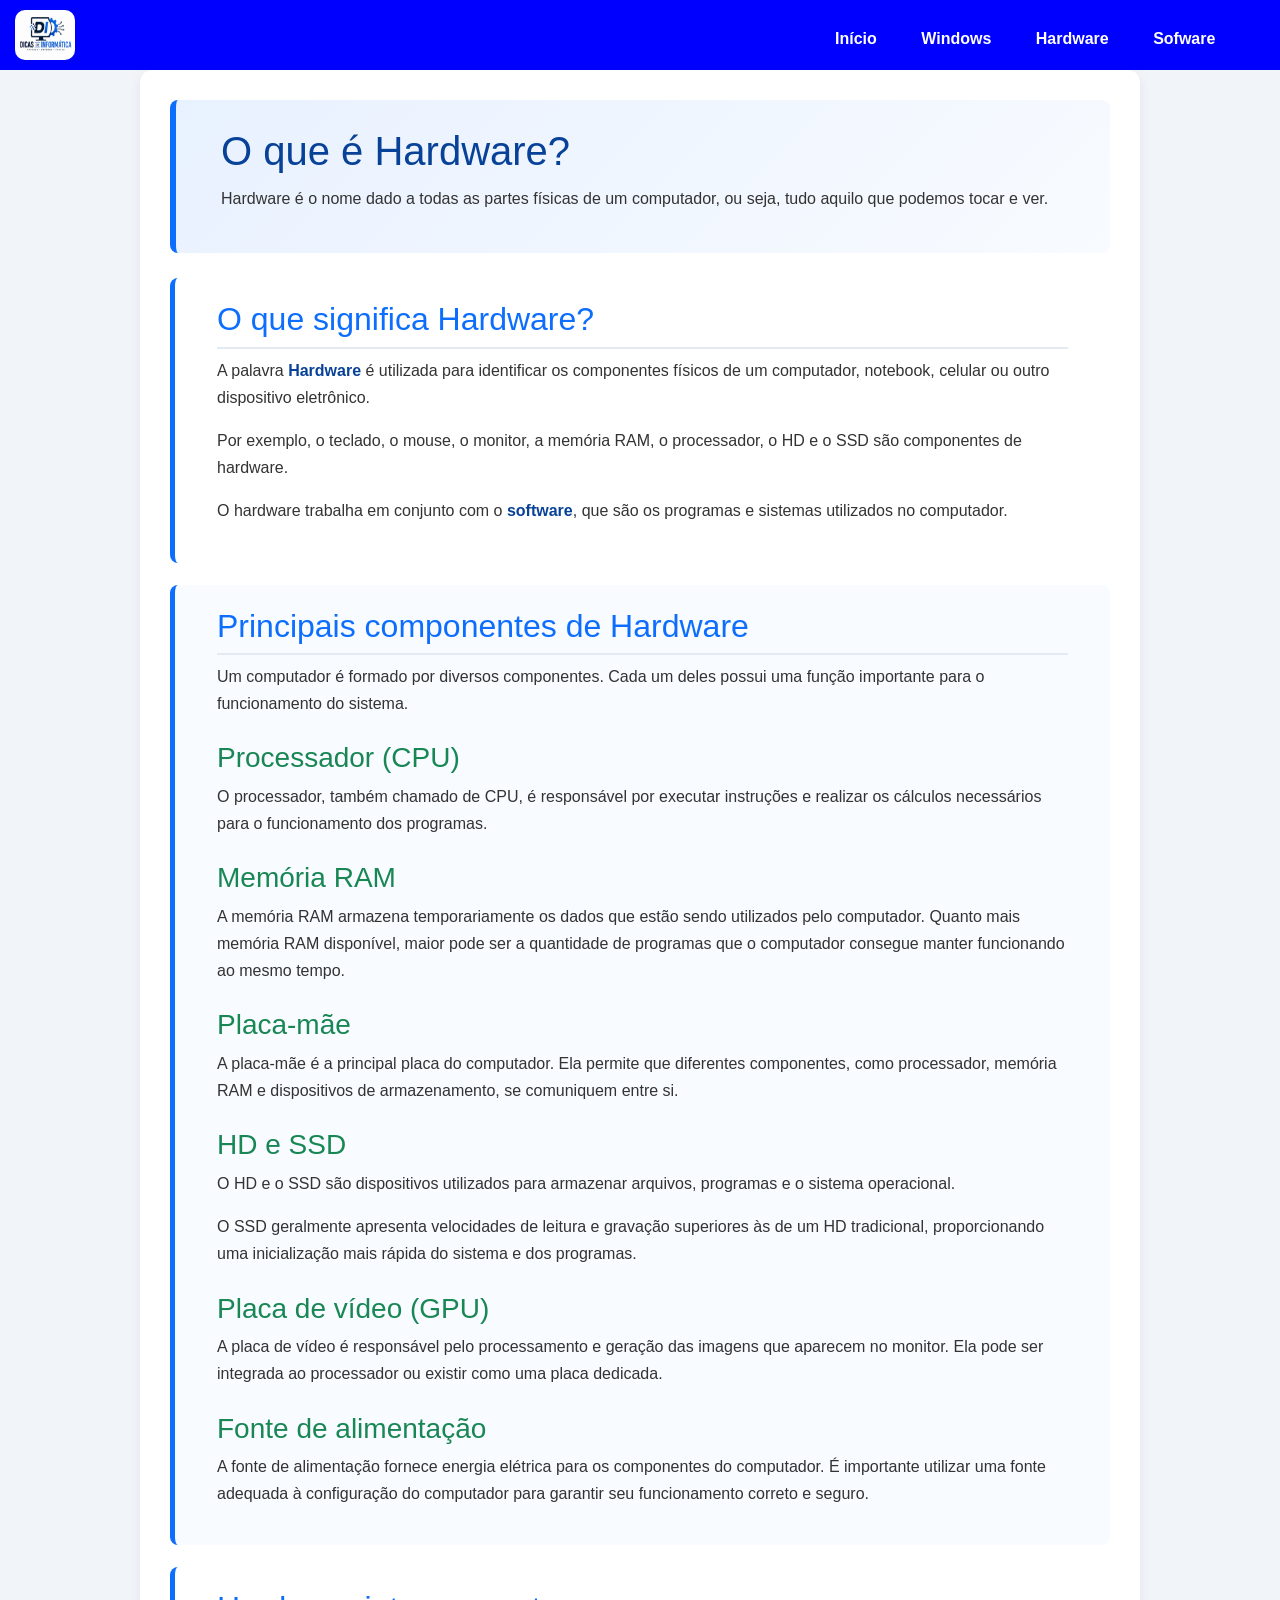
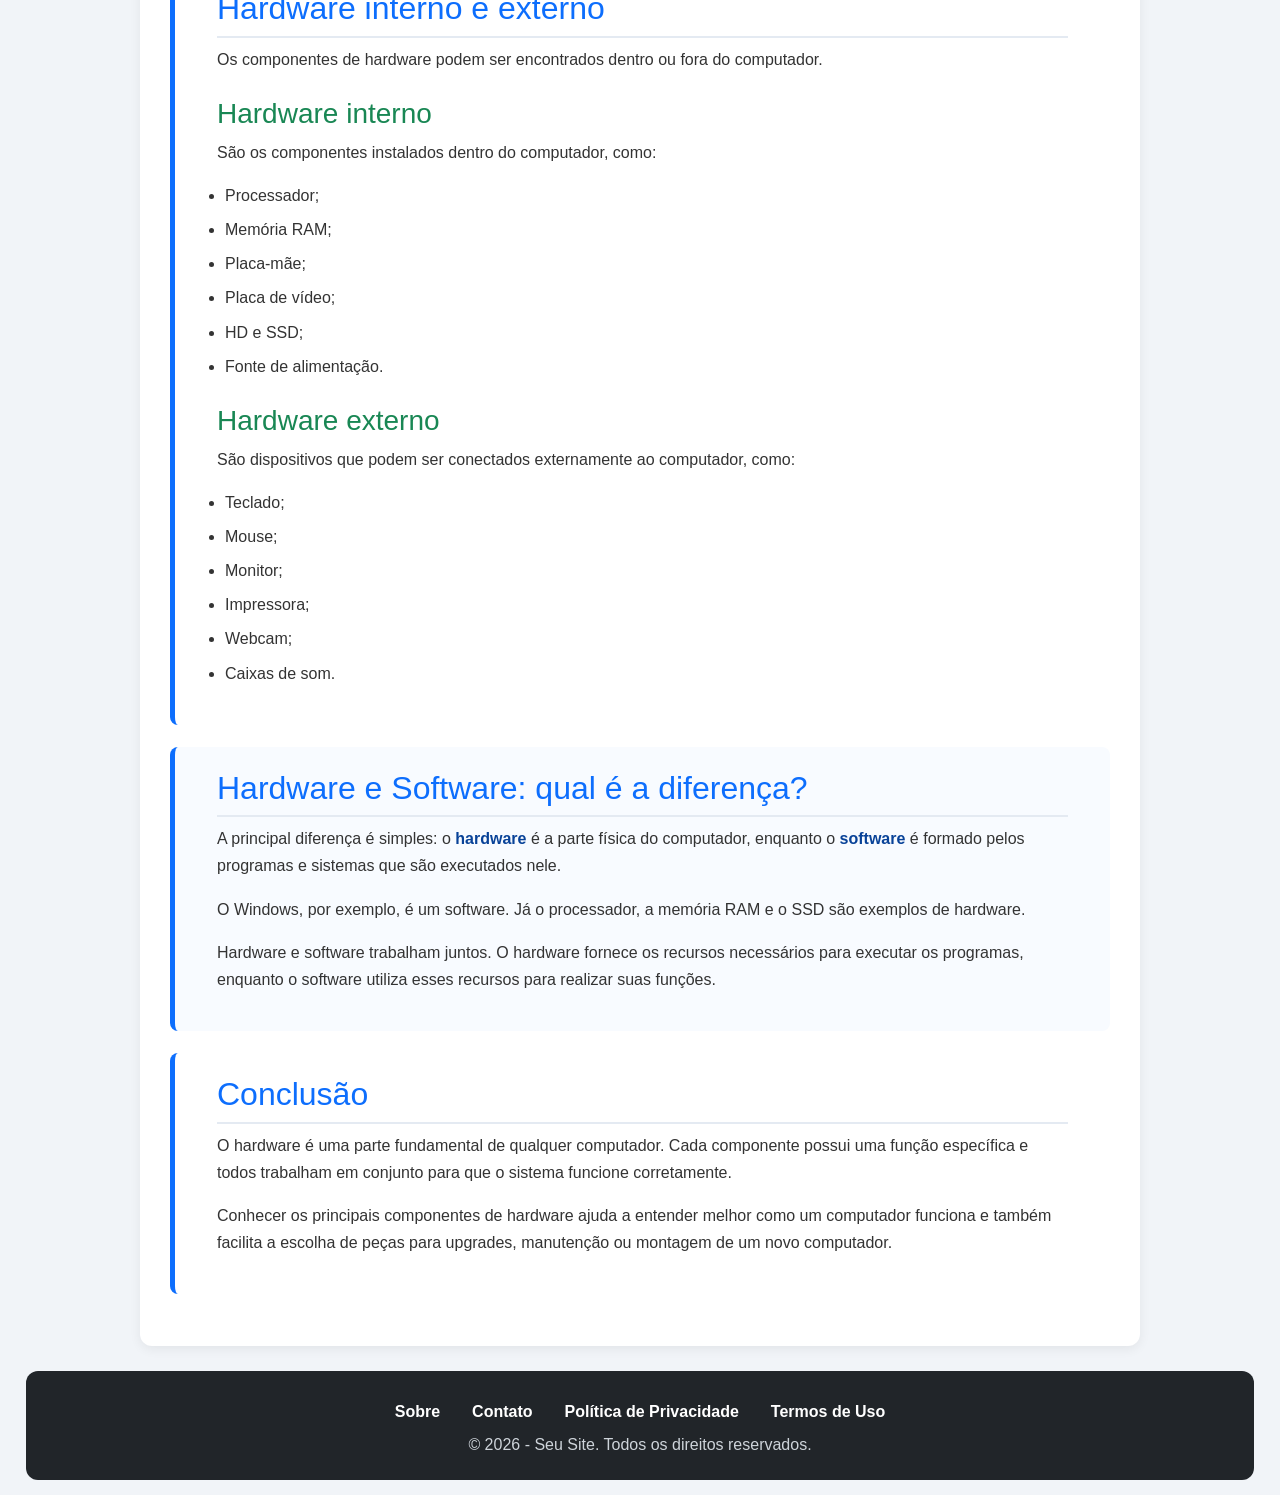
==== Artigos/Hardware.html @ e1de5000 "Primeiro commit" ====
<!DOCTYPE html>
<html lang="pt-br">
<head>
    <meta charset="UTF-8">
    <meta name="viewport" content="width=device-width, initial-scale=1.0">
    <title>Hardware</title>
    <link rel="stylesheet" href="../CSS/css.css">

    <link href="https://cdn.jsdelivr.net/npm/bootstrap@5.3.8/dist/css/bootstrap.min.css" rel="stylesheet" integrity="sha384-sRIl4kxILFvY47J16cr9ZwB07vP4J8+LH7qKQnuqkuIAvNWLzeN8tE5YBujZqJLB" crossorigin="anonymous">

    <style>

           * {
            box-sizing: border-box;
        }

        body {
            margin: 0;
            background: #f1f4f8;
            color: #333;
            font-family: Arial, Helvetica, sans-serif;
            line-height: 1.7;
        }

         article {
            max-width: 1000px;
            margin: 0 auto 25px;
            background: white;
            padding: 30px;
            border-radius: 12px;
            box-shadow: 0 3px 12px #0001;
        }

        article header {
            background: linear-gradient(135deg, #e8f1ff, #f8fbff);
            border-left: 6px solid #0d6efd;
            border-radius: 8px;
            padding: 25px;
            margin-bottom: 25px;
        }

        article header h1 {
            color: #084298;
            margin-top: 0;
            line-height: 1.3;
        }

        h2 {
            color: #0d6efd;
            border-bottom: 2px solid #e4eaf2;
            padding-bottom: 8px;
            margin-top: 0;
        }

        h3 {
            color: #198754;
            margin-top: 24px;
        }

        article section {
            padding: 22px;
            margin-bottom: 22px;
            border-left: 5px solid #0d6efd;
            background: #fff;
            border-radius: 8px;
        }

        article section:nth-of-type(even) {
            background: #f8fbff;
        }

        ul, ol {
            padding-left: 28px;
        }

        li {
            margin-bottom: 7px;
        }

        strong {
            color: #084298;
        }

        .rodape {
            width: 96%;
            margin: 25px auto 15px;
            padding: 22px;
            background: #212529;
            color: white;
            border-radius: 12px;
            text-align: center;
        }

        .menu2 {
            display: flex;
            justify-content: center;
            flex-wrap: wrap;
            gap: 12px;
        }

        .menu2 a {
            color: white;
            text-decoration: none;
            padding: 5px 10px;
        }

        .menu2 a:hover {
            color: #8ec5ff;
            text-decoration: underline;
        }

        .prodape {
            margin-bottom: 0;
            color: #ced4da;
        }

        @media (max-width: 700px) {
            .menu {
                flex-direction: column;
                align-items: center;
            }

            .menu1 {
                width: 100%;
            }

            article {
                width: 94%;
                padding: 15px;
            }

            article header {
                padding: 18px;
            }

            article header h1 {
                font-size: 25px;
            }

            article section {
                padding: 17px;
            }

            .menu2 {
                flex-direction: column;
                gap: 4px;
            }
        }


    </style>
    
</head>
<body>
    <nav class="menu">
         <a href="../index.html" class="Logo"><img src="../IMG/LOGO.png"  style="height: 50px; width: 60px; border-radius: 10px;"></a>
        <div class="menu1">
        <a href="../index.html">Início</a>
        <a href="windows.html">Windows</a>
        <a href="Hardware.html">Hardware</a>
        <a href="software.html">Sofware</a>
        <a href="../rodapé/sobre.html">Sobre</a>
        </div>
    </nav>

    
<article>
    <header>
        <h1>O que é Hardware?</h1>
        <p>
            Hardware é o nome dado a todas as partes físicas de um computador,
            ou seja, tudo aquilo que podemos tocar e ver.
        </p>
    </header>

    <section>
        <h2>O que significa Hardware?</h2>

        <p>
            A palavra <strong>Hardware</strong> é utilizada para identificar os
            componentes físicos de um computador, notebook, celular ou outro
            dispositivo eletrônico.
        </p>

        <p>
            Por exemplo, o teclado, o mouse, o monitor, a memória RAM,
            o processador, o HD e o SSD são componentes de hardware.
        </p>

        <p>
            O hardware trabalha em conjunto com o <strong>software</strong>,
            que são os programas e sistemas utilizados no computador.
        </p>
    </section>

    <section>
        <h2>Principais componentes de Hardware</h2>

        <p>
            Um computador é formado por diversos componentes. Cada um deles
            possui uma função importante para o funcionamento do sistema.
        </p>

        <h3>Processador (CPU)</h3>

        <p>
            O processador, também chamado de CPU, é responsável por executar
            instruções e realizar os cálculos necessários para o funcionamento
            dos programas.
        </p>

        <h3>Memória RAM</h3>

        <p>
            A memória RAM armazena temporariamente os dados que estão sendo
            utilizados pelo computador. Quanto mais memória RAM disponível,
            maior pode ser a quantidade de programas que o computador consegue
            manter funcionando ao mesmo tempo.
        </p>

        <h3>Placa-mãe</h3>

        <p>
            A placa-mãe é a principal placa do computador. Ela permite que
            diferentes componentes, como processador, memória RAM e dispositivos
            de armazenamento, se comuniquem entre si.
        </p>

        <h3>HD e SSD</h3>

        <p>
            O HD e o SSD são dispositivos utilizados para armazenar arquivos,
            programas e o sistema operacional.
        </p>

        <p>
            O SSD geralmente apresenta velocidades de leitura e gravação
            superiores às de um HD tradicional, proporcionando uma inicialização
            mais rápida do sistema e dos programas.
        </p>

        <h3>Placa de vídeo (GPU)</h3>

        <p>
            A placa de vídeo é responsável pelo processamento e geração das
            imagens que aparecem no monitor. Ela pode ser integrada ao
            processador ou existir como uma placa dedicada.
        </p>

        <h3>Fonte de alimentação</h3>

        <p>
            A fonte de alimentação fornece energia elétrica para os componentes
            do computador. É importante utilizar uma fonte adequada à configuração
            do computador para garantir seu funcionamento correto e seguro.
        </p>
    </section>

    <section>
        <h2>Hardware interno e externo</h2>

        <p>
            Os componentes de hardware podem ser encontrados dentro ou fora
            do computador.
        </p>

        <h3>Hardware interno</h3>

        <p>
            São os componentes instalados dentro do computador, como:
        </p>

        <ul>
            <li>Processador;</li>
            <li>Memória RAM;</li>
            <li>Placa-mãe;</li>
            <li>Placa de vídeo;</li>
            <li>HD e SSD;</li>
            <li>Fonte de alimentação.</li>
        </ul>

        <h3>Hardware externo</h3>

        <p>
            São dispositivos que podem ser conectados externamente ao computador,
            como:
        </p>

        <ul>
            <li>Teclado;</li>
            <li>Mouse;</li>
            <li>Monitor;</li>
            <li>Impressora;</li>
            <li>Webcam;</li>
            <li>Caixas de som.</li>
        </ul>
    </section>

    <section>
        <h2>Hardware e Software: qual é a diferença?</h2>

        <p>
            A principal diferença é simples: o <strong>hardware</strong> é a
            parte física do computador, enquanto o <strong>software</strong>
            é formado pelos programas e sistemas que são executados nele.
        </p>

        <p>
            O Windows, por exemplo, é um software. Já o processador, a memória
            RAM e o SSD são exemplos de hardware.
        </p>

        <p>
            Hardware e software trabalham juntos. O hardware fornece os recursos
            necessários para executar os programas, enquanto o software utiliza
            esses recursos para realizar suas funções.
        </p>
    </section>

    <section>
        <h2>Conclusão</h2>

        <p>
            O hardware é uma parte fundamental de qualquer computador. Cada
            componente possui uma função específica e todos trabalham em conjunto
            para que o sistema funcione corretamente.
        </p>

        <p>
            Conhecer os principais componentes de hardware ajuda a entender
            melhor como um computador funciona e também facilita a escolha de
            peças para upgrades, manutenção ou montagem de um novo computador.
        </p>
    </section>
</article>



    <section></section>
   <footer class="rodape">
    <nav class="menu2">
        <a href="../rodapé/sobre.html">Sobre</a>
        <a href="../rodapé/contato.html">Contato</a>
        <a href="../rodapé/privacidade.html">Política de Privacidade</a>
        <a href="../rodapé/termos.html">Termos de Uso</a>
    </nav>

    <p class="prodape">&copy; 2026 - Seu Site. Todos os direitos reservados.</p>
</footer>
    <script src="https://cdn.jsdelivr.net/npm/bootstrap@5.3.8/dist/js/bootstrap.bundle.min.js" integrity="sha384-FKyoEForCGlyvwx9Hj09JcYn3nv7wiPVlz7YYwJrWVcXK/BmnVDxM+D2scQbITxI" crossorigin="anonymous"></script>
</body>
</html>
---- CSS/css.css ----
* {
            box-sizing: border-box;
        }

        body {
            margin: 0;
            background: #f1f4f8;
            color: #333;
            font-family: Arial, Helvetica, sans-serif;
            line-height: 1.7;
        }

.menu{
    background-color: blue;
    padding: 10px;
    margin-top: 0;
    
}

.menu a{color: white;
        padding: 5px;
        text-decoration: none;         
             
}

 a {
            color: #0066cc;
            font-weight: bold;
        }

.menu1{
    display: inline-block;
    left: 800px;
    position: absolute;
}

.menu1 a{ display: inline-block;
            margin-left: 30px;
            margin-top: 10px;
          
}


.logo{
        margin: 0;
}


.SO{ width: 100%;}

img{height: 400px;
   
}

.rodape {
            width: 100%;
            padding: 22px;
            background: #212529;
            color: white;
            border-radius: 12px;
            text-align: center;
        }

        .menu2 {
            display: flex;
            justify-content: center;
            flex-wrap: wrap;
            gap: 12px;
        }

        .menu2 a {
            color: white;
            text-decoration: none;
            padding: 5px 10px;
        }

        .menu2 a:hover {
            color: #8ec5ff;
            text-decoration: underline;
        }

        .prodape {
            margin-bottom: 0;
            color: #ced4da;
        
        }

p{margin: 20px; }

h1{margin: 20px;}
h2{margin: 20px;}
h3{margin: 20px;}

.saibamais{ margin-left: 10px;}
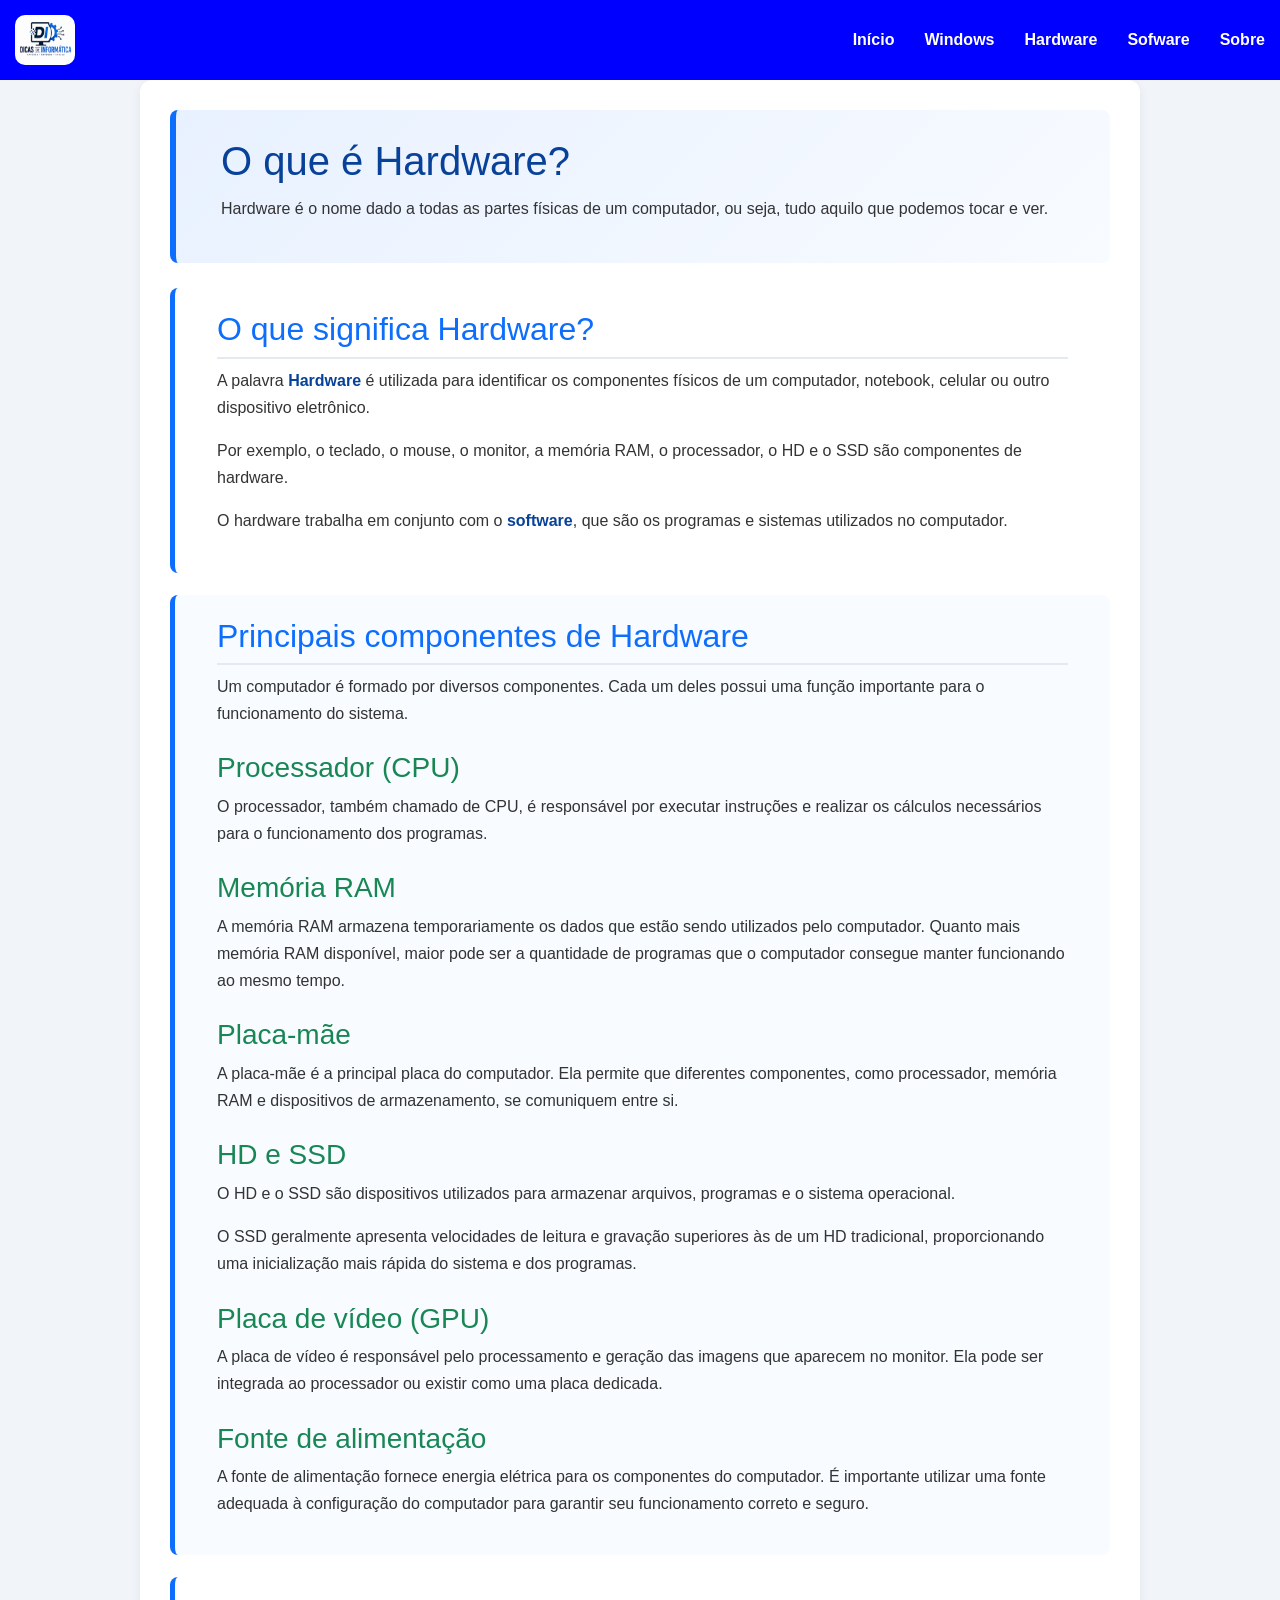
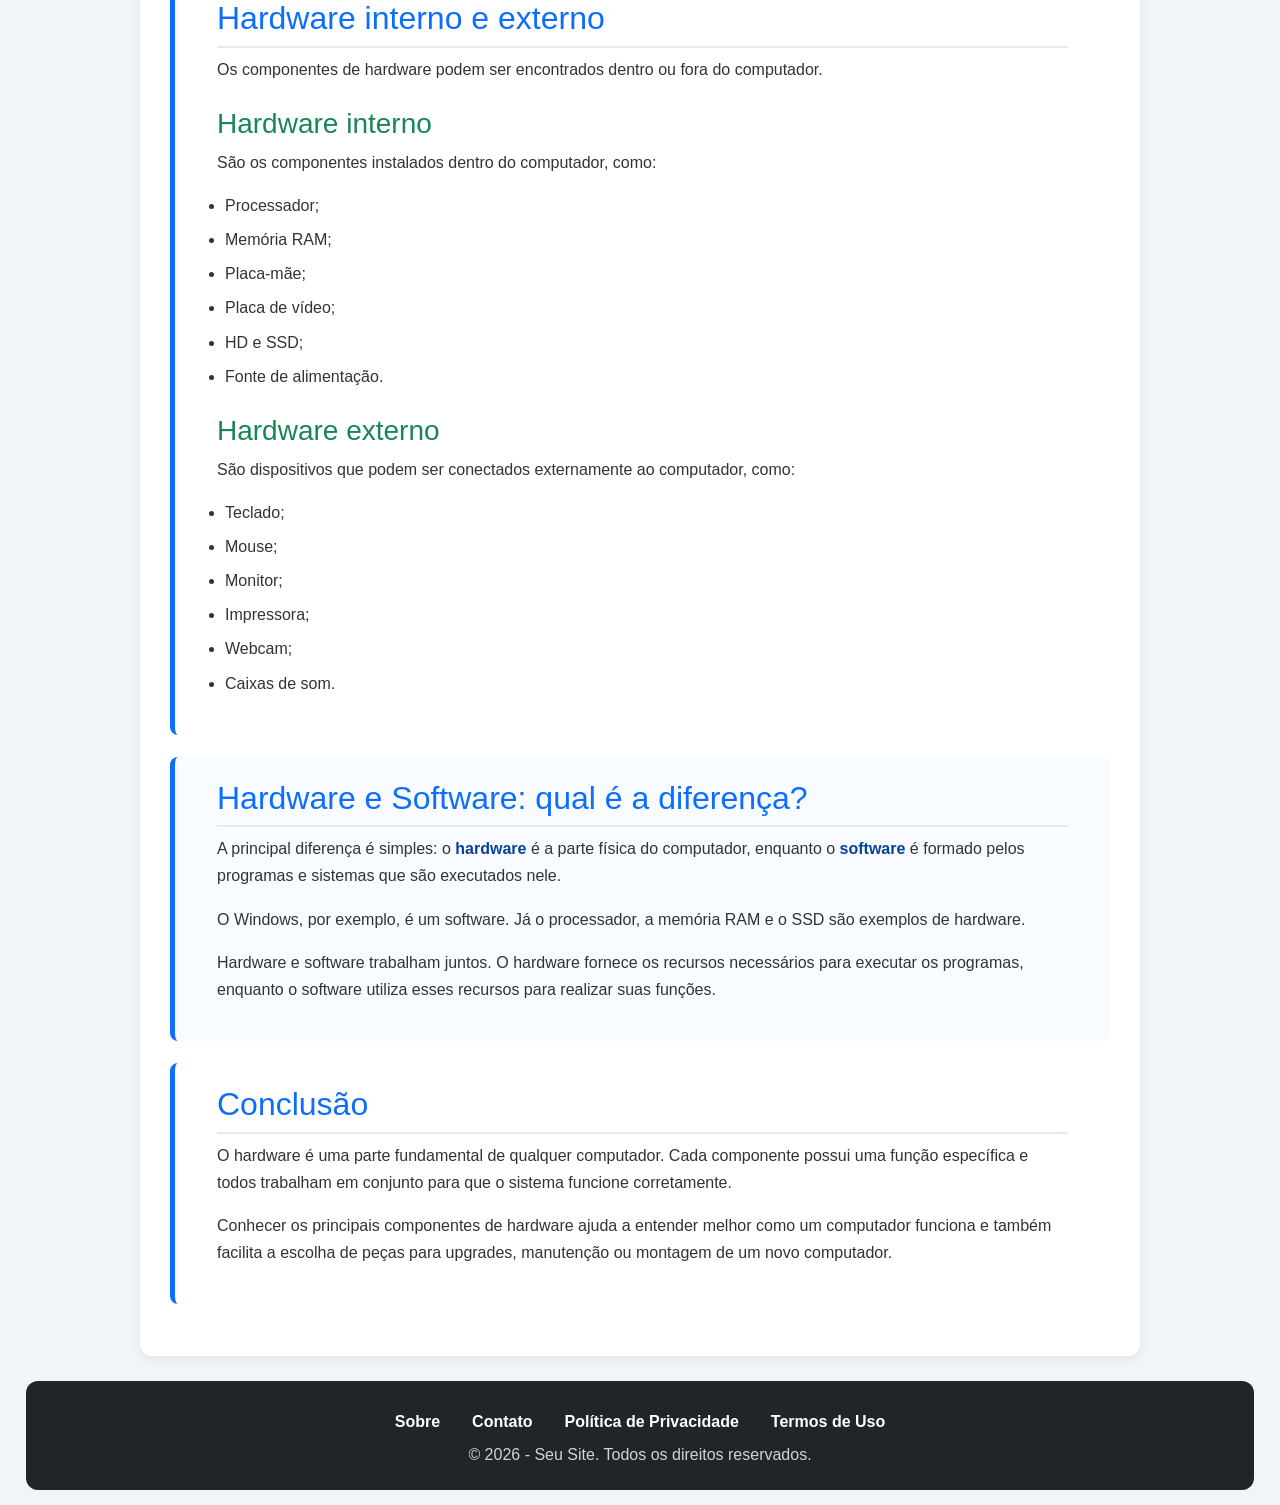
==== commit 541a8103: "atualizar" ====
--- a/Artigos/Hardware.html
+++ b/Artigos/Hardware.html
@@ -7,6 +7,8 @@
     <link rel="stylesheet" href="../CSS/css.css">
 
     <link href="https://cdn.jsdelivr.net/npm/bootstrap@5.3.8/dist/css/bootstrap.min.css" rel="stylesheet" integrity="sha384-sRIl4kxILFvY47J16cr9ZwB07vP4J8+LH7qKQnuqkuIAvNWLzeN8tE5YBujZqJLB" crossorigin="anonymous">
+
+
 
     <style>
 
--- a/CSS/css.css
+++ b/CSS/css.css
@@ -1,4 +1,6 @@
-  * {
+ 
+ /* backup
+ * {
             box-sizing: border-box;
         }
 
@@ -94,5 +96,195 @@
 .saibamais{ margin-left: 10px;}
 
 
-
-
+.anuncio{ width: 728px;
+        height: 90px;
+}
+
+*/
+
+
+
+
+/* ============================== CONFIGURAÇÕES GERAIS ================================= */ 
+
+* { box-sizing: border-box; } 
+
+html { width: 100%; overflow-x: hidden; } 
+
+body { margin: 0; padding: 0; 
+    background: #f1f4f8; 
+    color: #333; 
+    font-family: Arial, Helvetica, sans-serif; 
+    line-height: 1.7; width: 100%; 
+    overflow-x: hidden; } 
+    
+/* ============================== MENU ================================= */ 
+
+.menu { background-color: blue; 
+    padding: 10px; 
+    margin-top: 0; 
+    display: flex; 
+    align-items: center; 
+    justify-content: space-between; 
+    width: 100%; } 
+    
+.menu a { color: white; 
+    padding: 5px; 
+    text-decoration: none; } 
+    
+.menu1 { display: flex; 
+    align-items: center; 
+    flex-wrap: wrap; 
+    gap: 20px; } 
+    
+.menu1 a { display: inline-block; 
+    margin: 0; } 
+    
+.menu1 a:hover { text-decoration: underline; } 
+
+
+/* ============================== LOGO ================================= */ 
+
+.Logo { margin: 0; flex-shrink: 0; } 
+.Logo img { width: 60px; height: 50px; border-radius: 10px; } 
+
+
+/* ============================== LINKS GERAIS ================================= */ 
+
+a { color: #0066cc; font-weight: bold; } 
+
+/* ============================== IMAGENS ================================= */ 
+
+img { max-width: 100%;
+
+} 
+
+.SO { width: 100%; height: 500px; 
+    display: block; } 
+    
+/* ============================== TEXTOS ================================= */ 
+
+p { margin: 20px; } 
+h1, h2, h3 { margin: 20px; } 
+
+/* ============================== ÁREA DOS CARDS ================================= */ 
+
+.saibamais { margin-left: 10px;
+     margin-right: 10px; } 
+     
+/* Remove a necessidade de margem fixa nos cards */ 
+
+.saibamais .row { margin-left: 0 !important; 
+    
+    margin-right: 0 !important; } 
+    
+/* ============================== CARDS ================================= */ 
+
+.card { max-width: 18rem;
+     margin-left: auto;
+      margin-right: auto; } 
+      
+.card img { width: 100%;
+     height: 250px;
+    object-fit: cover; } 
+    
+    
+
+       
+/* ============================== RODAPÉ ================================= */ 
+
+.rodape { width: 100%; padding: 22px;
+     background: #212529;
+    color: white;
+    border-radius: 12px;
+    text-align: center;
+    margin-top: 30px; } 
+
+.menu2 { display: flex;
+ justify-content: center;
+ 
+ flex-wrap: wrap;
+  gap: 12px; } 
+  
+  .menu2 a { color: white;
+    
+    text-decoration: none;
+    padding: 5px 10px; } 
+    
+.menu2 a:hover { color: #8ec5ff;
+     text-decoration: underline; } 
+     
+.prodape { margin-bottom: 0; 
+    color: #ced4da; } 
+    
+/* ============================== CONTATO ================================= */ 
+
+.contato-info { background: white;
+     padding: 25px;
+    border-radius: 12px;
+    margin: 20px auto;
+    max-width: 900px; }
+
+
+/* ============================== CELULAR ================================= */
+ @media (max-width: 768px) 
+ { /* MENU */ 
+    .menu { flex-direction: column; 
+        align-items: center; 
+        gap: 10px; } 
+        .menu1 { justify-content: center;
+    gap: 8px; width: 100%; } 
+    .menu1 a { padding: 6px 8px; margin: 0;
+     font-size: 15px; } 
+     
+     /* IMAGEM PRINCIPAL */ 
+     
+     .SO { width: 100%;
+         height: auto; } 
+         
+/* TEXTOS */ 
+
+p { margin: 15px; } 
+
+h1 { font-size: 28px; margin: 15px; } 
+
+h2 { font-size: 23px; margin: 15px; } 
+
+h3 { font-size: 21px; margin: 15px; } 
+
+/* CARDS */ 
+
+.saibamais { margin-left: 5px; margin-right: 5px; } 
+
+.card { width: 100% !important;
+     max-width: 350px; margin-left: auto;
+     margin-right: auto; } 
+     .card img { height: 220px; } 
+     
+
+       
+/* RODAPÉ */ 
+.rodape { border-radius: 0;
+     padding: 20px 10px; } 
+     .menu2 { flex-direction: column;
+        
+        align-items: center;
+        
+        gap: 5px; } 
+        
+.menu2 a { padding: 5px; } 
+
+.prodape { font-size: 14px; } }
+
+
+
+
+
+/* ============================== CELULARES PEQUENOS ================================= */
+ @media (max-width: 400px) { .menu1 { gap: 4px; } 
+ .menu1 a { font-size: 13px; padding: 5px; } 
+ .Logo img { width: 55px; height: 45px; }
+  h1 { font-size: 25px; }
+   h2 { font-size: 21px; } 
+   h3 { font-size: 19px; } 
+   .card { max-width: 320px; } }
